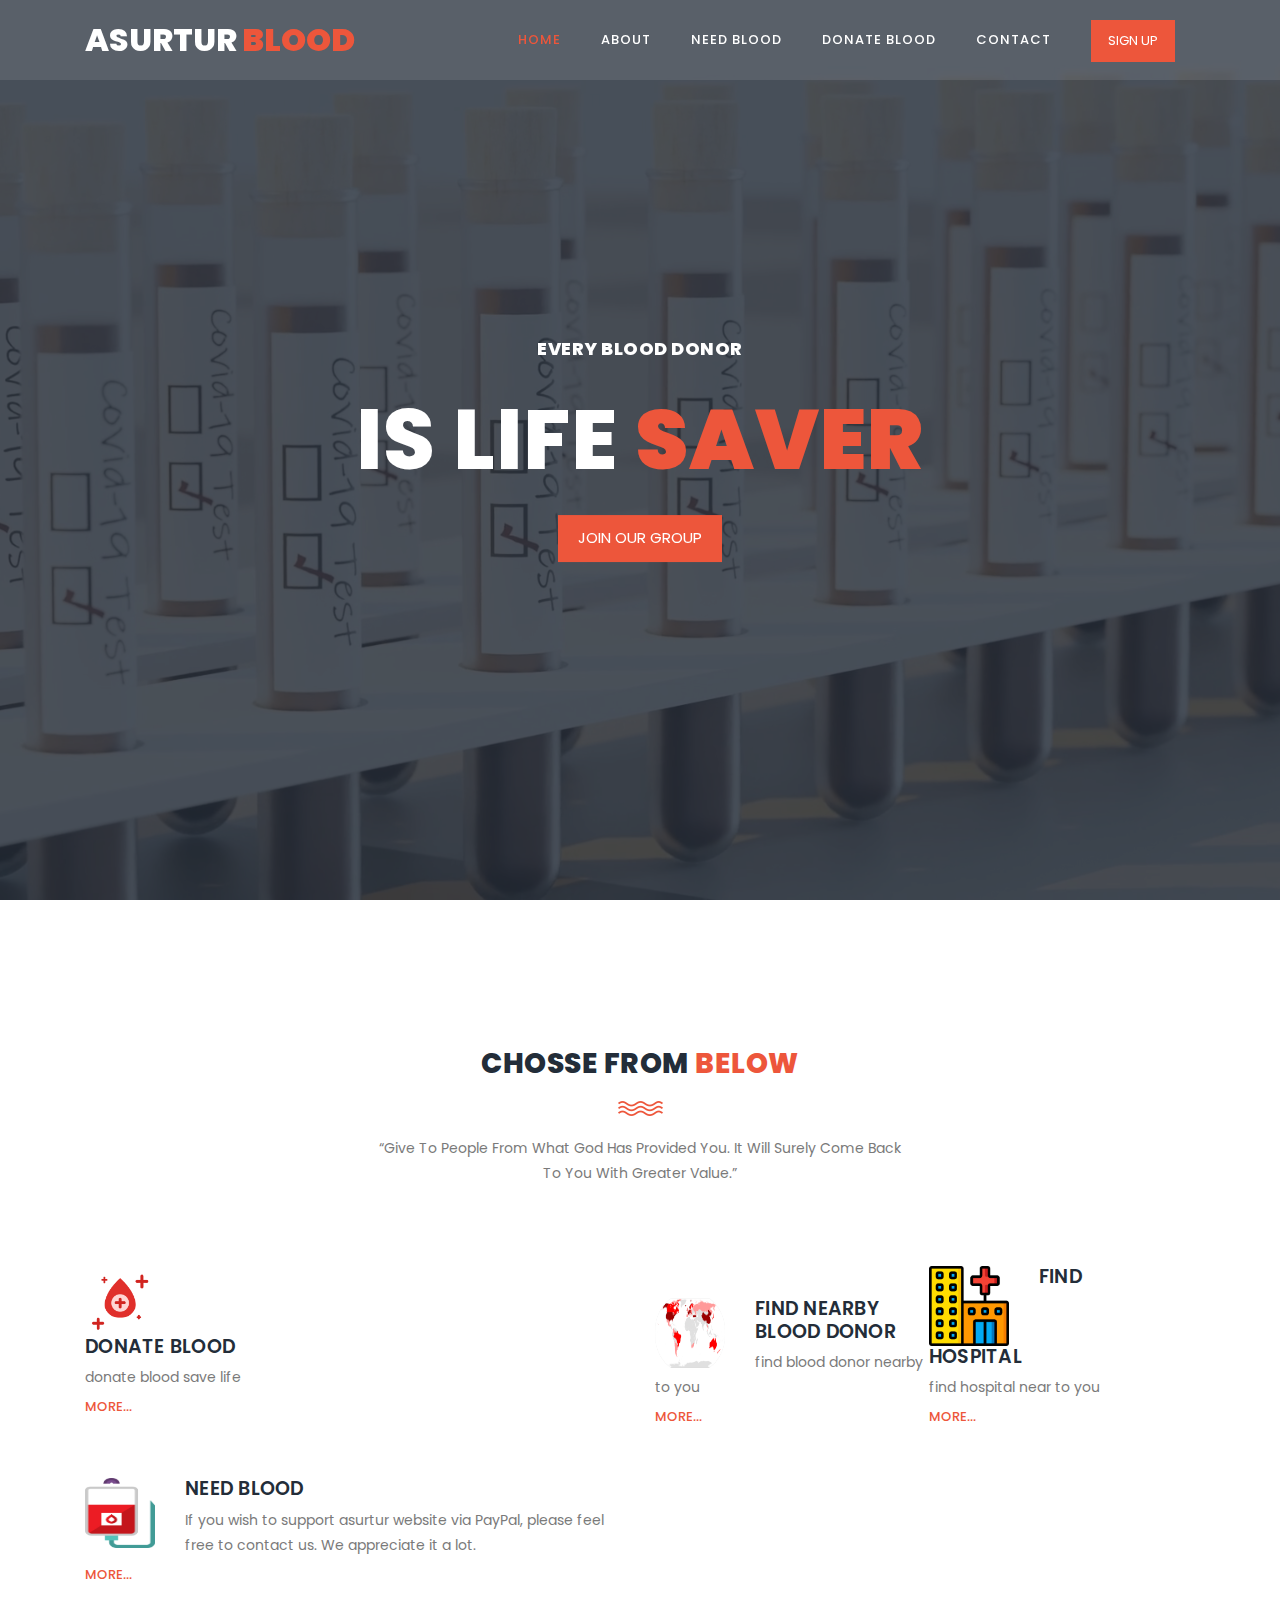
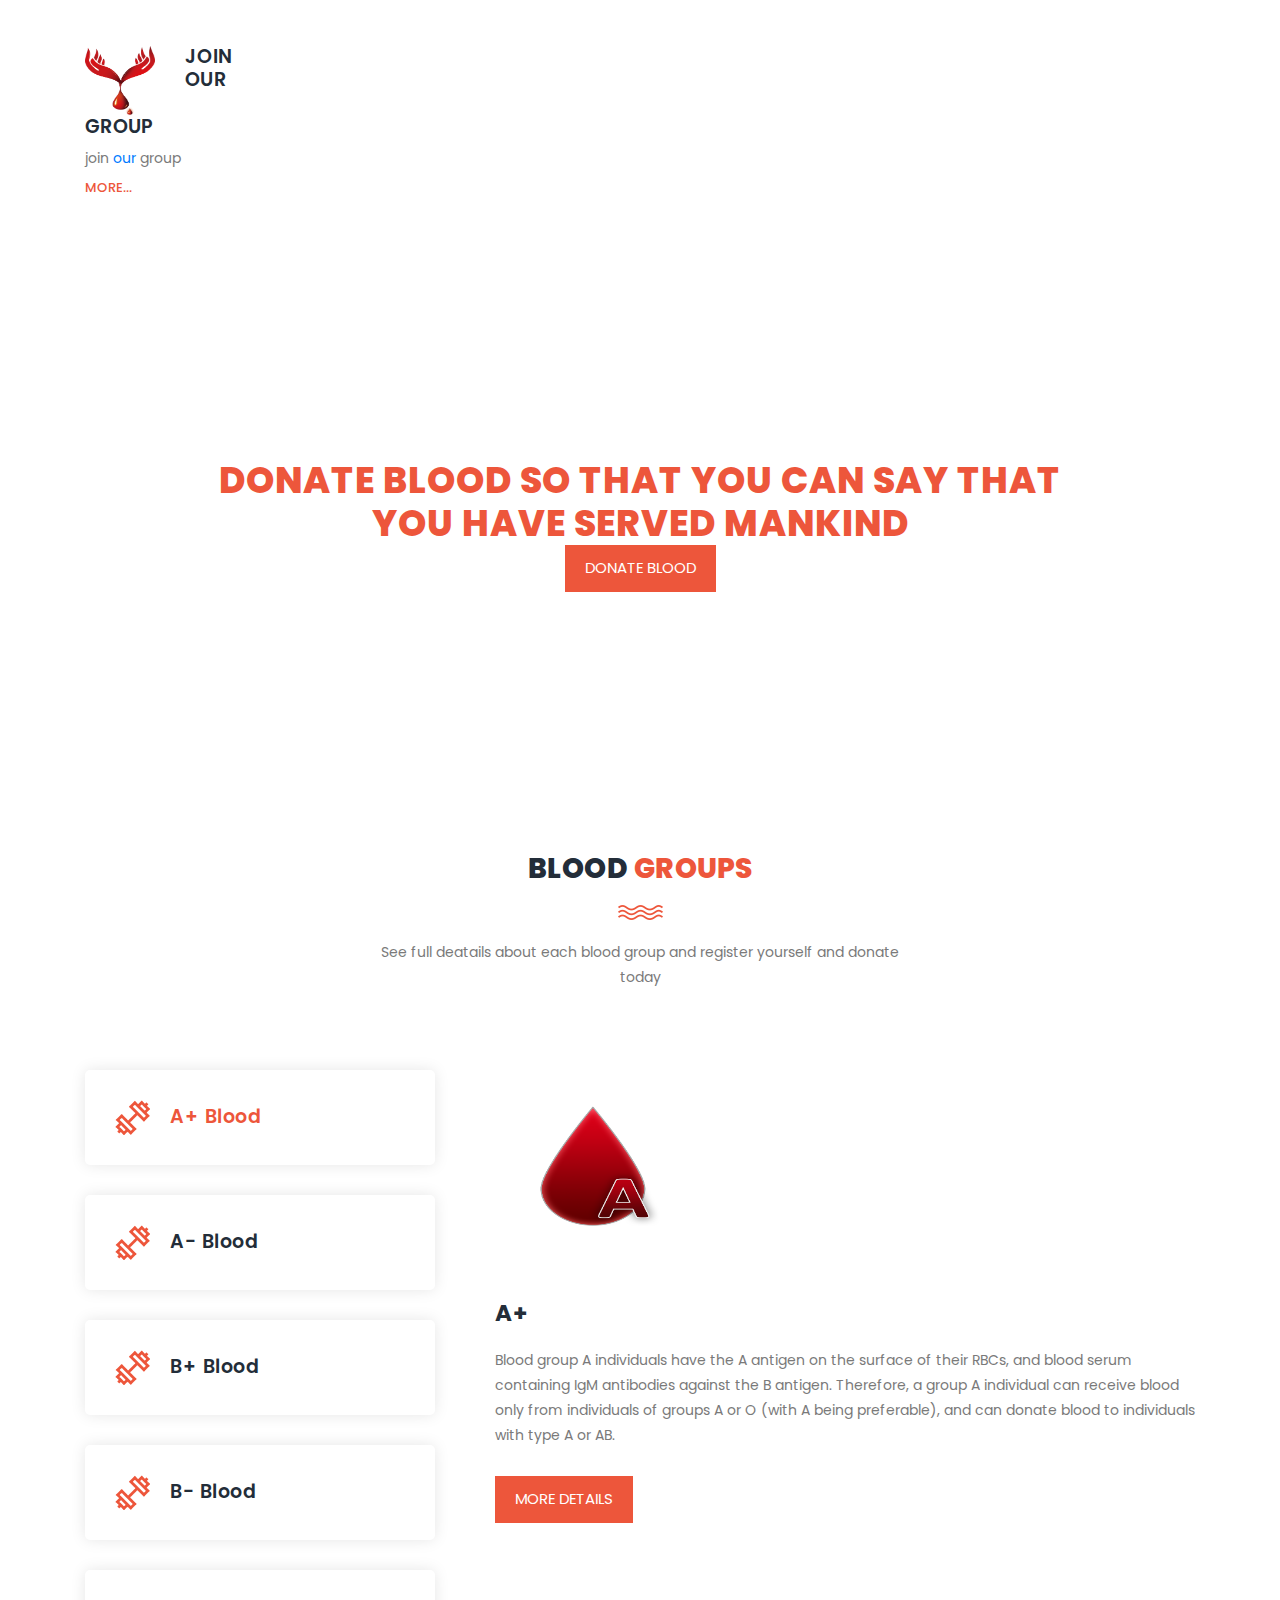
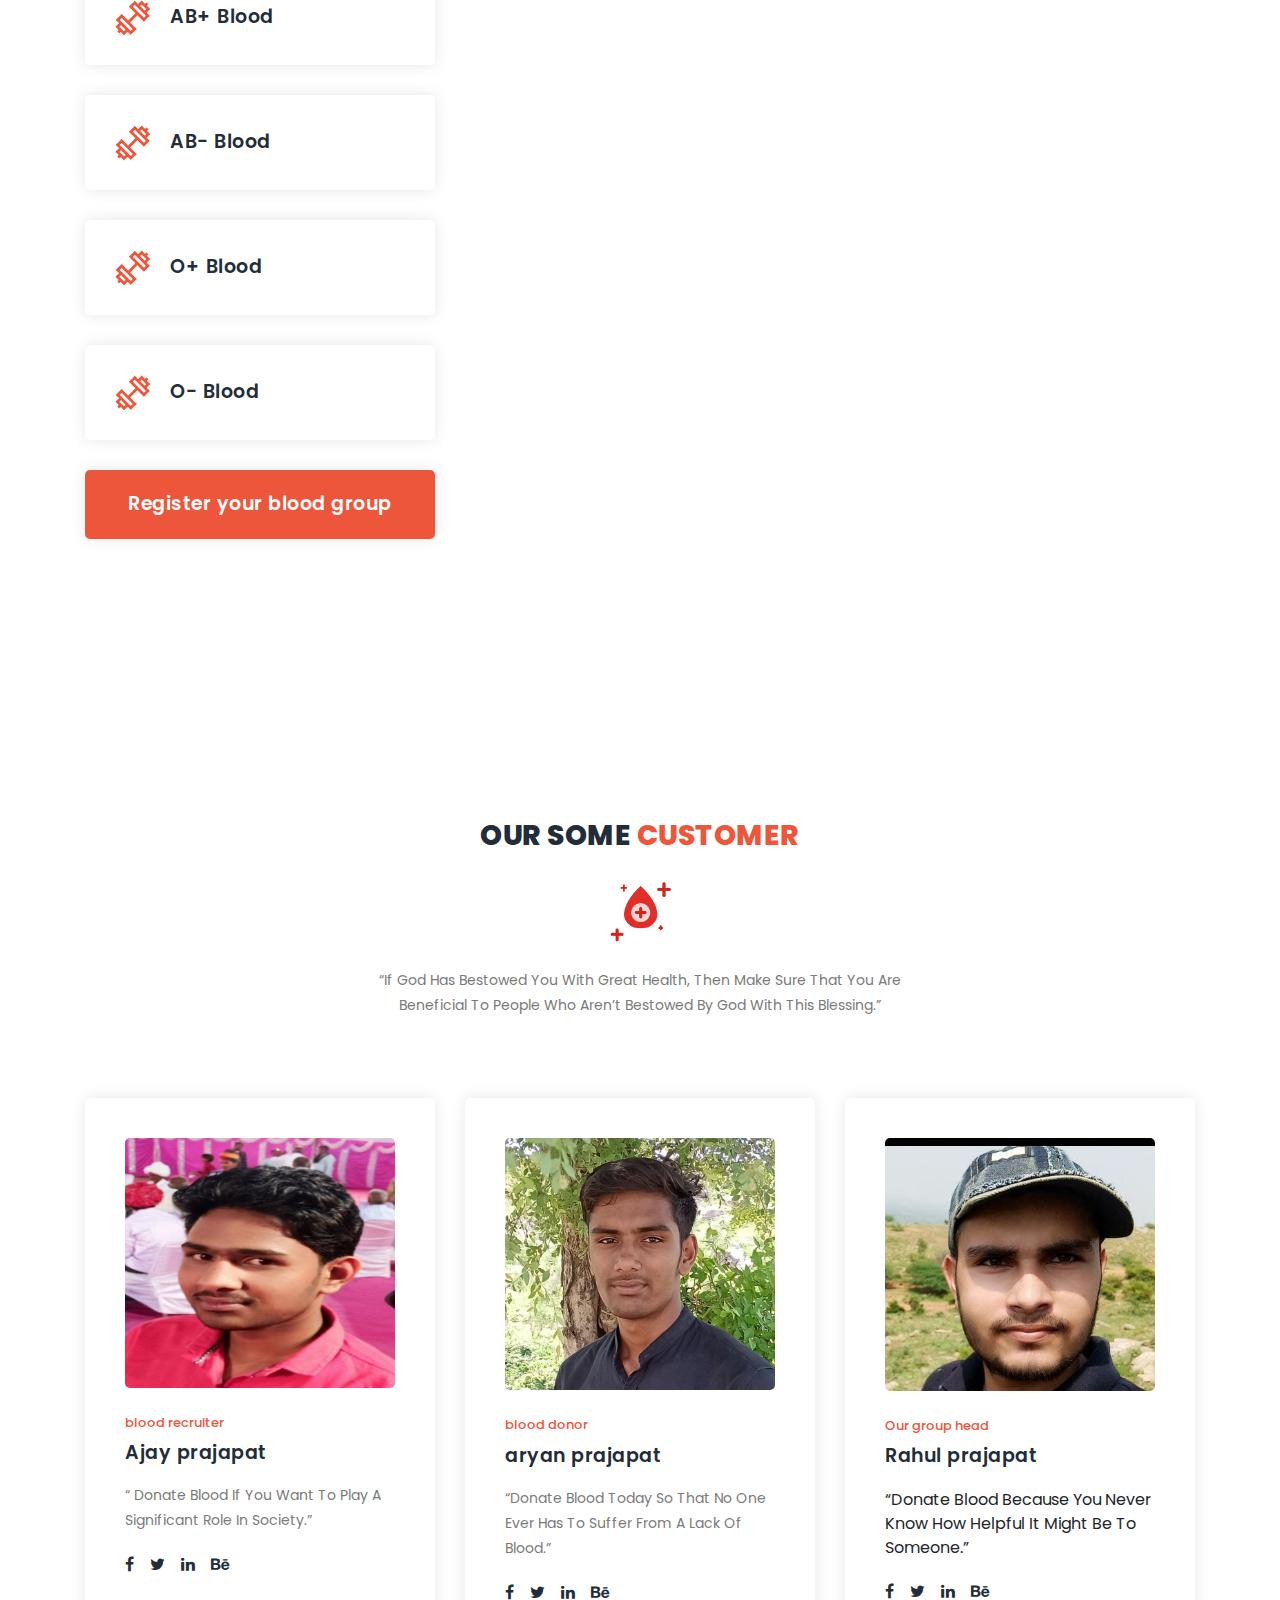
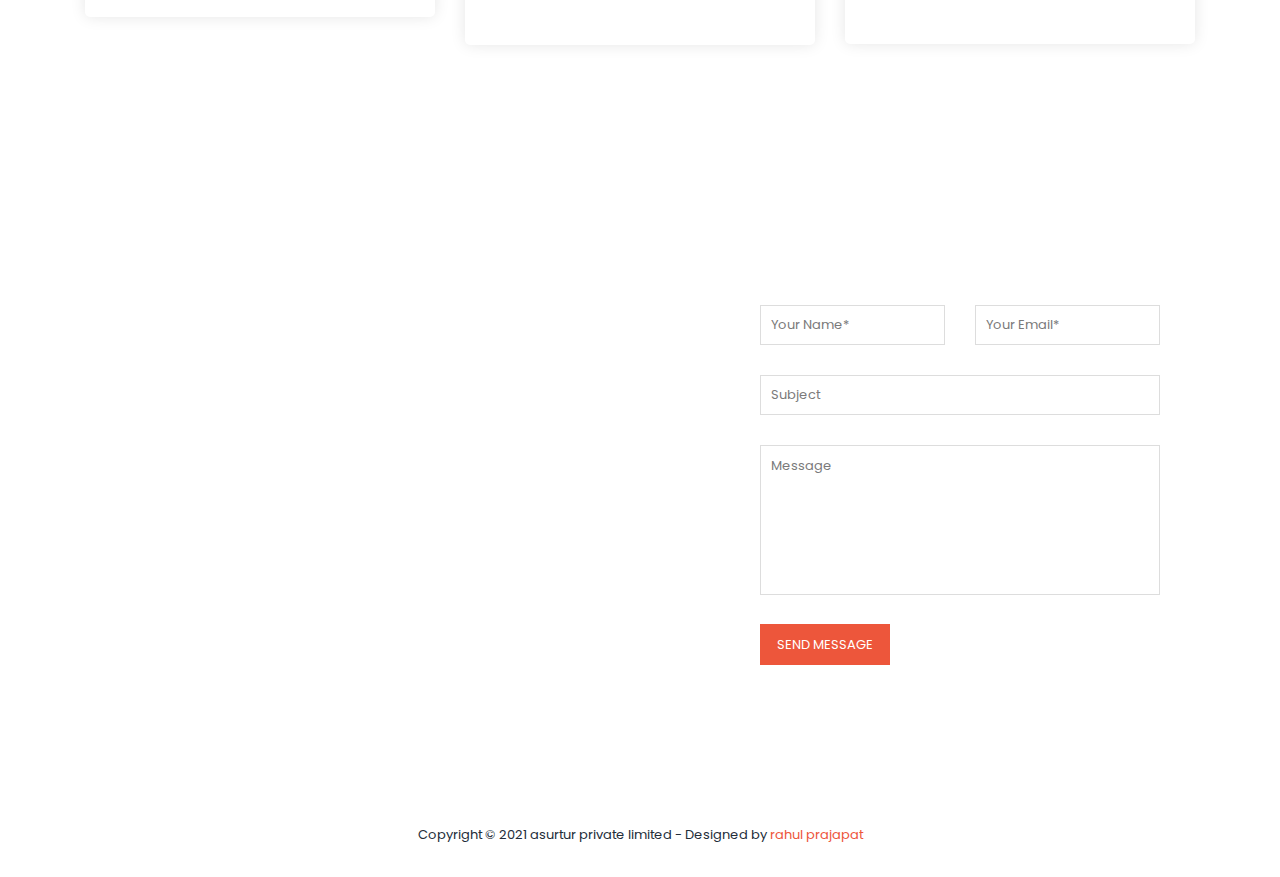
==== index.html @ 4dea4048 "first commit" ====
<!DOCTYPE html>
<html lang="en">

  <head>

    <meta charset="utf-8">
    <meta name="viewport" content="width=device-width, initial-scale=1, shrink-to-fit=no">
    <meta name="description" content="">
    <meta name="author" content="">
    <link href="https://fonts.googleapis.com/css?family=Poppins:100,100i,200,200i,300,300i,400,400i,500,500i,600,600i,700,700i,800,800i,900,900i&display=swap" rel="stylesheet">

    <title>asutur blood - Free CSS Template</title>
<!--

asurtur blood donation


-->
    <!-- Additional CSS Files -->
    <link rel="stylesheet" type="text/css" href="assets/css/bootstrap.min.css">

    <link rel="stylesheet" type="text/css" href="assets/css/font-awesome.css">

    <link rel="stylesheet" href="assets/css/asurtur-training-studio.css">

    </head>
    
    <body>
    
    <!-- ***** Preloader Start ***** -->
    <div id="js-preloader" class="js-preloader">
      <div class="preloader-inner">
        <span class="dot"></span>
        <div class="dots">
          <span></span>
          <span></span>
          <span></span>
        </div>
      </div>
    </div>
    <!-- ***** Preloader End ***** -->
    
    
    <!-- ***** Header Area Start ***** -->
    <header class="header-area header-sticky">
        <div class="container">
            <div class="row">
                <div class="col-12">
                    <nav class="main-nav">
                        <!-- ***** Logo Start ***** -->
                        <a href="index.html" class="logo">asurtur<em> blood</em></a>
                        <!-- ***** Logo End ***** -->
                        <!-- ***** Menu Start ***** -->
                        <ul class="nav">
                            <li class="scroll-to-section"><a href="#top" class="active">Home</a></li>
                            <li class="scroll-to-section"><a href="about.html">About</a></li>
                            <li class="scroll-to-section"><a href="needblood.html">need blood</a></li>
                            <li class="scroll-to-section"><a href="donordetails.html">donate blood</a></li>
                            <li class="scroll-to-section"><a href="contact.html">Contact</a></li> 
                            <li class="main-button"><a href="signup.html">Sign Up</a></li>
                            
                        </ul>        
                        <a class='menu-trigger'>
                            <span>Menu</span>
                        </a>
                        <!-- ***** Menu End ***** -->
                    </nav>
                </div>
            </div>
        </div>
    </header>
    <!-- ***** Header Area End ***** -->

    <!-- ***** Main Banner Area Start ***** -->
    <div class="main-banner" id="top">
        <video autoplay muted loop id="bg-video">
            <source src="assets/images/bloodtesttubes.mp4" type="video/mp4" />
        </video>

        <div class="video-overlay header-text">
            <div class="caption">
                <h6>EVERY BLOOD DONOR</h6>
                <h2>IS LIFE <em>SAVER</em></h2>
                <div class="main-button scroll-to-section">
                    <a href="signup.html">JOIN OUR GROUP</a>
                </div>
            </div>
        </div>
    </div>
    <!-- ***** Main Banner Area End ***** -->

    <!-- ***** Features Item Start ***** -->
    <section class="section" id="features">
        <div class="container">
            <div class="row">
                <div class="col-lg-6 offset-lg-3">
                    <div class="section-heading">
                        <h2>Chosse from <em>Below</em></h2>
                        <img src="assets/images/line-dec.png" alt="waves">
                        <p>“Give To People From What God Has Provided You. It Will Surely Come Back To You With Greater Value.”</p>
                    </div>
                </div>
                <div class="col-lg-6">
                    <ul class="features-items">
                        <li class="feature-item">
                            <div class="left-icon">
                                <img src="assets/images/donateblood.png" alt="donate blood" width="70" height="70">
                            </div>
                            <div class="right-content">
                                <h4>DONATE BLOOD</h4>
                                <p>donate blood save life</p>
                                <a href="#" class="text-button">More...</a>
                            </div>
                        </li>
                        <li class="feature-item">
                            <div class="left-icon">
                                <img src="assets/images/needblood.png" alt="do you need blood" width="70" height="70">
                            </div>
                            <div class="right-content">
                                <h4>NEED BLOOD</h4>
                                <p>If you wish to support asurtur website via PayPal, please feel free to contact us. We appreciate it a lot.</p>
                                <a href="#" class="text-button">More...</a>
                            </div>
                        </li>
                        <li class="feature-item">
                            <div class="left-icon">
                                <img src="assets/images/joingroup.png" alt="join our group" width="70" height="70">
                            </div>
                            <div class="right-content">
                                <h4>JOIN OUR GROUP</h4>
                                <p>join <a rel="nofollow" href="signup.html" target="_blank">our</a> group</p>
                                <a href="#" class="text-button">More...</a>
                            </div>
                        </li>
                    </ul>
                </div>
                <div class="col-lg-6">
                    <ul class="features-items">
                        <li class="feature-item">
                            <div class="left-icon">
                                <img src="assets/images/finddonor.png" alt="find blood donor" width="70" height="70">
                            </div>
                            <div class="right-content">
                                <h4>FIND NEARBY BLOOD DONOR</h4>
                                <p>find blood donor nearby to you </p>
                                <a href="needblood.html" class="text-button">More...</a>
                            </div>
                        </li>
                        <li class="feature-item">
                            <div class="left-icon">
                                <img src="assets/images/hospital.png" alt="training fifth" width="80" height="80">
                            </div>
                            <div class="right-content">
                                <h4>FIND HOSPITAL</h4>
                                <p>find hospital near to you</p>
                                <a href="#" class="text-button">More...</a>
                            </div>
                        </li>
                    </ul>
                </div>
            </div>
        </div>
    </section>
    <!-- ***** Features Item End ***** -->

    <!-- ***** Call to Action Start ***** -->
    <section class="section" id="call-to-action">
        <div class="container">
            <div class="row">
                <div class="col-lg-10 offset-lg-1">
                    <div class="cta-content">
                        <h2><em>DONATE BLOOD </em><em>SO THAT YOU </em><em>CAN SAY THAT </em><em>YOU HAVE SERVED MANKIND</em></h2>                        
                        <div class="main-button scroll-to-section">
                            <a href="donordetails.html">DONATE BLOOD</a>
                        </div>
                    </div>
                </div>
            </div>
        </div>
    </section>
    
    <!-- ***** Call to Action End ***** -->

    <!-- ***** Our Classes Start ***** -->
    <section class="section" id="our-classes">
        <div class="container">
            <div class="row">
                <div class="col-lg-6 offset-lg-3">
                    <div class="section-heading">
                        <h2>BLOOD <em>GROUPS</em></h2>
                        <img src="assets/images/line-dec.png" alt="">
                        <p>See full deatails about each blood group and register yourself and donate today</p>
                    </div>
                </div>
            </div>
            <div class="row" id="tabs">
              <div class="col-lg-4">
                <ul>
                  <li><a href='#tabs-1'><img src="assets/images/tabs-first-icon.png" alt="">A+ blood</a></li>
                  <li><a href='#tabs-2'><img src="assets/images/tabs-first-icon.png" alt="">A- blood</a></a></li>
                  <li><a href='#tabs-3'><img src="assets/images/tabs-first-icon.png" alt="">B+ blood</a></a></li>
                  <li><a href='#tabs-4'><img src="assets/images/tabs-first-icon.png" alt="">B- blood</a></a></li>
                  <li><a href='#tabs-5'><img src="assets/images/tabs-first-icon.png" alt="">AB+ blood</a></a></li>
                  <li><a href='#tabs-6'><img src="assets/images/tabs-first-icon.png" alt="">AB- blood</a></a></li>
                  <li><a href='#tabs-7'><img src="assets/images/tabs-first-icon.png" alt="">O+ blood</a></a></li>
                  <li><a href='#tabs-8'><img src="assets/images/tabs-first-icon.png" alt="">O- blood</a></a></li>
                  <div class="main-rounded-button"><a href="#">Register your blood group</a></div>
                </ul>
              </div>
              <div class="col-lg-8">
                <section class='tabs-content'>
                  <article id='tabs-1'>
                    <img src="assets/images/a+.png" alt="First Class" height="200" width="200">
                    <h4>A+</h4>
                    <p>Blood group A individuals have the A antigen on the surface of their RBCs, and blood serum containing IgM antibodies against the B antigen. Therefore, a group A individual can receive blood only from individuals of groups A or O (with A being preferable), and can donate blood to individuals with type A or AB.</p>
                    <div class="main-button">
                        <a href="#">more details</a>
                    </div>
                  </article>
                  <article id='tabs-2'>
                    <img src="assets/images/a-.png" alt="Second Training" height="200" width="200">
                    <h4>A-</h4>
                    <p>Blood group A individuals have the A antigen on the surface of their RBCs, and blood serum containing IgM antibodies against the B antigen. Therefore, a group A individual can receive blood only from individuals of groups A or O (with A being preferable), and can donate blood to individuals with type A or AB.</p>
                    <div class="main-button">
                        <a href="#">more details</a>
                    </div>
                  </article>
                  <article id='tabs-3'>
                    <img src="assets/images/b+.png" alt="Third Class" height="200" width="200">
                    <h4>B+</h4>
                    <p>Blood group B individuals have the B antigen on the surface of their RBCs, and blood serum containing IgM antibodies against the A antigen. Therefore, a group B individual can receive blood only from individuals of groups B or O (with B being preferable), and can donate blood to individuals with type B or AB.</p>
                    <div class="main-button">
                        <a href="#">more details</a>
                    </div>
                  </article>
                  <article id='tabs-4'>
                    <img src="assets/images/b-.png" alt="Fourth Training" height="200" width="200">
                    <h4>B-</h4>
                    <p>Blood group B individuals have the B antigen on the surface of their RBCs, and blood serum containing IgM antibodies against the A antigen. Therefore, a group B individual can receive blood only from individuals of groups B or O (with B being preferable), and can donate blood to individuals with type B or AB.</p>
                    <div class="main-button">
                        <a href="#">more details</a>
                    </div>
                  </article>
                  <article id='tabs-5'>
                    <img src="assets/images/ab+.png" alt="fifth Training" height="200" width="200">
                    <h4>AB+</h4>
                    <p>Blood group AB individuals have both A and B antigens on the surface of their RBCs, and their blood plasma does not contain any antibodies against either A or B antigen. Therefore, an individual with type AB blood can receive blood from any group (with AB being preferable), but cannot donate blood to any group other than AB. They are known as universal recipients.</p>
                    <div class="main-button">
                        <a href="#">more details</a>
                    </div>
                  </article>
                  <article id='tabs-6'>
                    <img src="assets/images/ab-.png" alt="Sixth Training" height="200" width="200">
                    <h4>AB-</h4>
                    <p>Blood group AB individuals have both A and B antigens on the surface of their RBCs, and their blood plasma does not contain any antibodies against either A or B antigen. Therefore, an individual with type AB blood can receive blood from any group (with AB being preferable), but cannot donate blood to any group other than AB. They are known as universal recipients.</p>
                    <div class="main-button">
                        <a href="#">more details</a>
                    </div>
                  </article>
                  <article id='tabs-7'>
                    <img src="assets/images/o+.png" alt="Senventh Training" height="200" width="200">
                    <h4>O+</h4>
                    <p>Blood group O (or blood group zero in some countries) individuals do not have either A or B antigens on the surface of their RBCs, and their blood serum contains IgM anti-A and anti-B antibodies. Therefore, a group O individual can receive blood only from a group O individual, but can donate blood to individuals of any ABO blood group (i.e., A, B, O or AB).</p>
                    <div class="main-button">
                        <a href="#">more details</a>
                    </div>
                  </article>
                  <article id='tabs-8'>
                    <img src="assets/images/o-.png" alt="Eight Training" height="200" width="200">
                    <h4>O-</h4>
                    <p>Blood group O (or blood group zero in some countries) individuals do not have either A or B antigens on the surface of their RBCs, and their blood serum contains IgM anti-A and anti-B antibodies. Therefore, a group O individual can receive blood only from a group O individual, but can donate blood to individuals of any ABO blood group (i.e., A, B, O or AB).</p>
                    <div class="main-button">
                        <a href="#">more details</a>
                    </div>
                  </article>
                </section>
              </div>
            </div>
        </div>
    </section>
    <!-- ***** Our Classes End ***** -->
    

    <!-- ***** Testimonials Starts ***** -->
    <section class="section" id="trainers">
        <div class="container">
            <div class="row">
                <div class="col-lg-6 offset-lg-3">
                    <div class="section-heading">
                        <h2>Our Some <em>Customer</em></h2>
                        <img src="assets/images/donateblood.png" alt="" height="75" width="75">
                        <p>“If God Has Bestowed You With Great Health, Then Make Sure That You Are Beneficial To People Who Aren’t Bestowed By God With This Blessing.”</p>
                    </div>
                </div>
            </div>
            <div class="row">
                <div class="col-lg-4">
                    <div class="trainer-item">
                        <div class="image-thumb">
                            <img src="assets/images/ajay.jpg" alt="" height="250" width="250">
                        </div>
                        <div class="down-content">
                            <span>blood recruiter</span>
                            <h4>Ajay prajapat</h4>
                            <p>“ Donate Blood If You Want To Play A Significant Role In Society.”</p>
                            <ul class="social-icons">
                                <li><a href="#"><i class="fa fa-facebook"></i></a></li>
                                <li><a href="#"><i class="fa fa-twitter"></i></a></li>
                                <li><a href="#"><i class="fa fa-linkedin"></i></a></li>
                                <li><a href="#"><i class="fa fa-behance"></i></a></li>
                            </ul>
                        </div>
                    </div>
                </div>
                <div class="col-lg-4">
                    <div class="trainer-item">
                        <div class="image-thumb">
                            <img src="assets/images/aryan.jpg" alt="">
                        </div>
                        <div class="down-content">
                            <span>blood donor</span>
                            <h4>aryan prajapat</h4>
                            <p>“Donate Blood Today So That No One Ever Has To Suffer From A Lack Of Blood.”</p>
                            <ul class="social-icons">
                                <li><a href="#"><i class="fa fa-facebook"></i></a></li>
                                <li><a href="#"><i class="fa fa-twitter"></i></a></li>
                                <li><a href="#"><i class="fa fa-linkedin"></i></a></li>
                                <li><a href="#"><i class="fa fa-behance"></i></a></li>
                            </ul>
                        </div>
                    </div>
                </div>
                <div class="col-lg-4">
                    <div class="trainer-item">
                        <div class="image-thumb">
                            <img src="assets/images/rahul.jpg" alt="">
                        </div>
                        <div class="down-content">
                            <span>Our group head</span>
                            <h4>Rahul prajapat</h4>
                            <p></p>“Donate Blood Because You Never Know How Helpful It Might Be To Someone.”</p>
                            <ul class="social-icons">
                                <li><a href="#"><i class="fa fa-facebook"></i></a></li>
                                <li><a href="#"><i class="fa fa-twitter"></i></a></li>
                                <li><a href="#"><i class="fa fa-linkedin"></i></a></li>
                                <li><a href="#"><i class="fa fa-behance"></i></a></li>
                            </ul>
                        </div>
                    </div>
                </div>
            </div>
        </div>
    </section>
    <!-- ***** Testimonials Ends ***** -->
    
    <!-- ***** Contact Us Area Starts ***** -->
    <section class="section" id="contact-us">
        <div class="container-fluid">
            <div class="row">
                <div class="col-lg-6 col-md-6 col-xs-12">
                    <div id="map">
                      <iframe src="https://www.google.com/maps/embed?pb=!1m18!1m12!1m3!1d19460.22703920304!2d75.37106369219602!3d27.065518675125308!2m3!1f0!2f0!3f0!3m2!1i1024!2i768!4f13.1!3m3!1m2!1s0x396c5e7a65c461a7%3A0xdb8cb5aedd36f04b!2zMjfCsDA0JzAzLjIiTiA3NcKwMjInMzguMCJF!5e0!3m2!1shi!2sin!4v1640351192838!5m2!1shi!2sin" width="100%" height="600px" frameborder="0" style="border:0" allowfullscreen></iframe>
                    </div>
                </div>
                <div class="col-lg-6 col-md-6 col-xs-12">
                    <div class="contact-form">
                        <form id="contact" action="" method="post">
                          <div class="row">
                            <div class="col-md-6 col-sm-12">
                              <fieldset>
                                <input name="name" type="text" id="name" placeholder="Your Name*" required="">
                              </fieldset>
                            </div>
                            <div class="col-md-6 col-sm-12">
                              <fieldset>
                                <input name="email" type="text" id="email" pattern="[^ @]*@[^ @]*" placeholder="Your Email*" required="">
                              </fieldset>
                            </div>
                            <div class="col-md-12 col-sm-12">
                              <fieldset>
                                <input name="subject" type="text" id="subject" placeholder="Subject">
                              </fieldset>
                            </div>
                            <div class="col-lg-12">
                              <fieldset>
                                <textarea name="message" rows="6" id="message" placeholder="Message" required=""></textarea>
                              </fieldset>
                            </div>
                            <div class="col-lg-12">
                              <fieldset>
                                <button type="submit" id="form-submit" class="main-button">Send Message</button>
                              </fieldset>
                            </div>
                          </div>
                        </form>
                    </div>
                </div>
            </div>
        </div>
    </section>
    <!-- ***** Contact Us Area Ends ***** -->
    
    <!-- ***** Footer Start ***** -->
    <footer>
        <div class="container">
            <div class="row">
                <div class="col-lg-12">
                    <p>Copyright &copy; 2021 asurtur private limited
                    
                    - Designed by <a rel="nofollow" href="https://www.instagram.com/rahul.prajapat9" class="tm-text-link" target="_parent">rahul prajapat</a></p>
                    
                    
                </div>
            </div>
        </div>
    </footer>

    <!-- jQuery -->
    <script src="assets/js/jquery-2.1.0.min.js"></script>

    <!-- Bootstrap -->
    <script src="assets/js/popper.js"></script>
    <script src="assets/js/bootstrap.min.js"></script>

    <!-- Plugins -->
    <script src="assets/js/scrollreveal.min.js"></script>
    <script src="assets/js/waypoints.min.js"></script>
    <script src="assets/js/jquery.counterup.min.js"></script>
    <script src="assets/js/imgfix.min.js"></script> 
    <script src="assets/js/mixitup.js"></script> 
    <script src="assets/js/accordions.js"></script>
    
    <!-- Global Init -->
    <script src="assets/js/custom.js"></script>

  </body>
</html>
---- assets/css/asurtur-training-studio.css ----
/*

asurtur 548 Training Studio

https://asurtur.com/tm-548-training-studio

*/

/* ---------------------------------------------
Table of contents
------------------------------------------------
01. font & reset css
02. reset
03. global styles
04. header
05. banner
06. features
07. testimonials
08. contact
09. footer
10. preloader
11. search
12. portfolio

--------------------------------------------- */
/* 
---------------------------------------------
font & reset css
--------------------------------------------- 
*/
@import url("https://fonts.googleapis.com/css?family=Poppins:100,100i,200,200i,300,300i,400,400i,500,500i,600,600i,700,700i,800,800i,900,900i");
/* 
---------------------------------------------
reset
--------------------------------------------- 
*/
html, body, div, span, applet, object, iframe, h1, h2, h3, h4, h5, h6, p, blockquote, div
pre, a, abbr, acronym, address, big, cite, code, del, dfn, em, font, img, ins, kbd, q,
s, samp, small, strike, strong, sub, sup, tt, var, b, u, i, center, dl, dt, dd, ol, ul, li,
figure, header, nav, section, article, aside, footer, figcaption {
  margin: 0;
  padding: 0;
  border: 0;
  outline: 0;
}

.clearfix:after {
  content: ".";
  display: block;
  clear: both;
  visibility: hidden;
  line-height: 0;
  height: 0;
}

.clearfix {
  display: inline-block;
}

html[xmlns] .clearfix {
  display: block;
}

* html .clearfix {
  height: 1%;
}

ul, li {
  padding: 0;
  margin: 0;
  list-style: none;
}

header, nav, section, article, aside, footer, hgroup {
  display: block;
}

* {
  box-sizing: border-box;
}

html, body {
  font-family: 'Poppins', sans-serif;
  font-weight: 400;
  background-color: #fff;
  font-size: 16px;
  -ms-text-size-adjust: 100%;
  -webkit-font-smoothing: antialiased;
  -moz-osx-font-smoothing: grayscale;
}

a {
  text-decoration: none !important;
}

h1, h2, h3, h4, h5, h6 {
  margin-top: 0px;
  margin-bottom: 0px;
}

ul {
  margin-bottom: 0px;
}

p {
  font-size: 14px;
  line-height: 25px;
  color: #7a7a7a;
}

/* 
---------------------------------------------
global styles
--------------------------------------------- 
*/
html,
body {
  background: #fff;
  font-family: 'Poppins', sans-serif;
}

::selection {
  background: #ed563b;
  color: #fff;
}

::-moz-selection {
  background: #ed563b;
  color: #fff;
}

@media (max-width: 991px) {
  html, body {
    overflow-x: hidden;
  }
  .mobile-top-fix {
    margin-top: 30px;
    margin-bottom: 0px;
  }
  .mobile-bottom-fix {
    margin-bottom: 30px;
  }
  .mobile-bottom-fix-big {
    margin-bottom: 60px;
  }
}

.section-heading {
  text-align: center;
  margin-top: 140px;
  margin-bottom: 80px;
}

.section-heading h2 {
  font-size: 28px;
  font-weight: 800;
  color: #232d39;
  text-transform: uppercase;
  letter-spacing: 0.5px;
  margin-top: 0px;
  margin-bottom: 0px;
}

.section-heading h2 em {
  font-style: normal;
  color: #ed563b;
}

.section-heading img {
  margin: 20px auto;
}

.dark-bg h2 {
  color: #fff;
}

.dark-bg p {
  color: #fff;
}

.main-button a {
  display: inline-block;
  font-size: 15px;
  padding: 12px 20px;
  background-color: #ed563b;
  color: #fff;
  text-align: center;
  font-weight: 400;
  text-transform: uppercase;
  transition: all .3s;
}

.main-button a:hover {
  background-color: #f9735b;
}


/* 
---------------------------------------------
header
--------------------------------------------- 
*/

.background-header {
  background: rgba(250,250,250,0.99) !important;
  height: 80px!important;
  position: fixed!important;
  top: 0px;
  left: 0px;
  right: 0px;
  box-shadow: 0px 0px 10px rgba(0,0,0,0.15)!important;
}

.background-header .logo,
.background-header .main-nav .nav li a {
  color: #232d39!important;
}

.background-header .main-nav .nav li:last-child a {
  color: #fff !important;
}

.background-header .main-nav .nav li:last-child a:hover {
  color: #fff!important;
}

.background-header .main-nav .nav li:hover a {
  color: #ed563b!important;
}

.background-header .nav li a.active {
  color: #ed563b!important;
}

.header-area {
  position: absolute;
  top: 0px;
  left: 0px;
  right: 0px;
  z-index: 100;
  height: 80px;
  background: rgba(250,250,250,0.1);
  -webkit-transition: all .5s ease 0s;
  -moz-transition: all .5s ease 0s;
  -o-transition: all .5s ease 0s;
  transition: all .5s ease 0s;
}

.header-area .main-nav {
  min-height: 80px;
  background: transparent;
}

.header-area .main-nav .logo {
  line-height: 80px;
  color: #fff;
  font-size: 32px;
  font-weight: 800;
  text-transform: uppercase;
  float: left;
  -webkit-transition: all 0.3s ease 0s;
  -moz-transition: all 0.3s ease 0s;
  -o-transition: all 0.3s ease 0s;
  transition: all 0.3s ease 0s;
}

.header-area .main-nav .logo em {
  font-style: normal;
  color: #ed563b;
  font-weight: 900;
}

.header-area .main-nav .nav {
  float: right;
  margin-top: 27px;
  margin-right: 0px;
  background-color: transparent;
  -webkit-transition: all 0.3s ease 0s;
  -moz-transition: all 0.3s ease 0s;
  -o-transition: all 0.3s ease 0s;
  transition: all 0.3s ease 0s;
  position: relative;
  z-index: 999;
}

.header-area .main-nav .nav li {
  padding-left: 20px;
  padding-right: 20px;
}

.header-area .main-nav .nav li a {
  display: block;
  font-weight: 500;
  font-size: 13px;
  color: #7a7a7a;
  text-transform: uppercase;
  -webkit-transition: all 0.3s ease 0s;
  -moz-transition: all 0.3s ease 0s;
  -o-transition: all 0.3s ease 0s;
  transition: all 0.3s ease 0s;
  height: 40px;
  line-height: 40px;
  border: transparent;
  letter-spacing: 1px;
}

.header-area .main-nav .nav li a {
  color: #fff;
}

.header-area .main-nav .nav li:last-child a {
  display: inline-block;
  font-size: 13px;
  padding: 11px 17px;
  background-color: #ed563b;
  color: #fff;
  text-align: center;
  font-weight: 400;
  letter-spacing: 0px;
  text-transform: uppercase;
  transition: all .3s;
  height: auto;
  line-height: 20px;
}

.header-area .main-nav .nav li:last-child a:hover {
  background-color: #f9735b;
  opacity: 1;
}

.header-area .main-nav .nav li:hover a,
.header-area .main-nav .nav li a.active {
  color: #ed563b!important;
  opacity: 1;
}

.background-header .main-nav .nav li:hover a,
.background-header .main-nav .nav li a.active {
  color: #ed563b!important;
  opacity: 1;
}

.header-area .main-nav .menu-trigger {
  cursor: pointer;
  display: block;
  position: absolute;
  top: 23px;
  width: 32px;
  height: 40px;
  text-indent: -9999em;
  z-index: 99;
  right: 40px;
  display: none;
}

.header-area .main-nav .menu-trigger span,
.header-area .main-nav .menu-trigger span:before,
.header-area .main-nav .menu-trigger span:after {
  -moz-transition: all 0.4s;
  -o-transition: all 0.4s;
  -webkit-transition: all 0.4s;
  transition: all 0.4s;
  background-color: #1e1e1e;
  display: block;
  position: absolute;
  width: 30px;
  height: 2px;
  left: 0;
}

.background-header .main-nav .menu-trigger span,
.background-header .main-nav .menu-trigger span:before,
.background-header .main-nav .menu-trigger span:after {
  background-color: #1e1e1e;
}

.header-area .main-nav .menu-trigger span:before,
.header-area .main-nav .menu-trigger span:after {
  -moz-transition: all 0.4s;
  -o-transition: all 0.4s;
  -webkit-transition: all 0.4s;
  transition: all 0.4s;
  background-color: #1e1e1e;
  display: block;
  position: absolute;
  width: 30px;
  height: 2px;
  left: 0;
  width: 75%;
}

.background-header .main-nav .menu-trigger span:before,
.background-header .main-nav .menu-trigger span:after {
  background-color: #1e1e1e;
}

.header-area .main-nav .menu-trigger span:before,
.header-area .main-nav .menu-trigger span:after {
  content: "";
}

.header-area .main-nav .menu-trigger span {
  top: 16px;
}

.header-area .main-nav .menu-trigger span:before {
  -moz-transform-origin: 33% 100%;
  -ms-transform-origin: 33% 100%;
  -webkit-transform-origin: 33% 100%;
  transform-origin: 33% 100%;
  top: -10px;
  z-index: 10;
}

.header-area .main-nav .menu-trigger span:after {
  -moz-transform-origin: 33% 0;
  -ms-transform-origin: 33% 0;
  -webkit-transform-origin: 33% 0;
  transform-origin: 33% 0;
  top: 10px;
}

.header-area .main-nav .menu-trigger.active span,
.header-area .main-nav .menu-trigger.active span:before,
.header-area .main-nav .menu-trigger.active span:after {
  background-color: transparent;
  width: 100%;
}

.header-area .main-nav .menu-trigger.active span:before {
  -moz-transform: translateY(6px) translateX(1px) rotate(45deg);
  -ms-transform: translateY(6px) translateX(1px) rotate(45deg);
  -webkit-transform: translateY(6px) translateX(1px) rotate(45deg);
  transform: translateY(6px) translateX(1px) rotate(45deg);
  background-color: #1e1e1e;
}

.background-header .main-nav .menu-trigger.active span:before {
  background-color: #1e1e1e;
}

.header-area .main-nav .menu-trigger.active span:after {
  -moz-transform: translateY(-6px) translateX(1px) rotate(-45deg);
  -ms-transform: translateY(-6px) translateX(1px) rotate(-45deg);
  -webkit-transform: translateY(-6px) translateX(1px) rotate(-45deg);
  transform: translateY(-6px) translateX(1px) rotate(-45deg);
  background-color: #1e1e1e;
}

.background-header .main-nav .menu-trigger.active span:after {
  background-color: #1e1e1e;
}

.header-area.header-sticky {
  min-height: 80px;
}

.header-area.header-sticky .nav {
  margin-top: 20px !important;
}

.header-area.header-sticky .nav li a.active {
  color: #ed563b;
}

@media (max-width: 1200px) {
  .header-area .main-nav .nav li {
    padding-left: 12px;
    padding-right: 12px;
  }
  .header-area .main-nav:before {
    display: none;
  }
}

@media (max-width: 767px) {
  .header-area .main-nav .logo {
    color: #1e1e1e;
  }
  .header-area.header-sticky .nav li a:hover,
  .header-area.header-sticky .nav li a.active {
    color: #ed563b!important;
    opacity: 1;
  }
  .header-area {
    background-color: #f7f7f7;
    padding: 0px 15px;
    height: 80px;
    box-shadow: none;
    text-align: center;
  }
  .header-area .container {
    padding: 0px;
  }
  .header-area .logo {
    margin-left: 30px;
  }
  .header-area .menu-trigger {
    display: block !important;
  }
  .header-area .main-nav {
    overflow: hidden;
  }
  .header-area .main-nav .nav {
    float: none;
    width: 100%;
    display: none;
    -webkit-transition: all 0s ease 0s;
    -moz-transition: all 0s ease 0s;
    -o-transition: all 0s ease 0s;
    transition: all 0s ease 0s;
    margin-left: 0px;
  }
  .header-area .main-nav .nav li:first-child {
    border-top: 1px solid #eee;
  }
  .header-area .main-nav .nav li:last-child {
    width: 100%;
    background-color: #ed563b;
    color: #fff;
  }
  .header-area .main-nav .nav li:last-child a {
    background-color: #ed563b!important;
  }
  .header-area .main-nav .nav li:last-child a:hover,
  .header-area .main-nav .nav li:last-child:hover a {
    background-color: #ed563b!important;
    color: #fff!important;
  }
  .header-area.header-sticky .nav {
    margin-top: 80px !important;
  }
  .header-area .main-nav .nav li {
    width: 100%;
    background: #fff;
    border-bottom: 1px solid #eee;
    padding-left: 0px !important;
    padding-right: 0px !important;
  }
  .header-area .main-nav .nav li a {
    height: 50px !important;
    line-height: 50px !important;
    padding: 0px !important;
    border: none !important;
    background: #f7f7f7 !important;
    color: #232d39 !important;
  }
  .header-area .main-nav .nav li:last-child a {
    color: #fff!important;
  }
  .header-area .main-nav .nav li a:hover {
    background: #eee !important;
    color: #ed563b!important;
  }
  .header-area .main-nav .nav li.submenu ul {
    position: relative;
    visibility: inherit;
    opacity: 1;
    z-index: 1;
    transform: translateY(0%);
    transition-delay: 0s, 0s, 0.3s;
    top: 0px;
    width: 100%;
    box-shadow: none;
    height: 0px;
  }
  .header-area .main-nav .nav li.submenu ul li a {
    font-size: 12px;
    font-weight: 400;
  }
  .header-area .main-nav .nav li.submenu ul li a:hover:before {
    width: 0px;
  }
  .header-area .main-nav .nav li.submenu ul.active {
    height: auto !important;
  }
  .header-area .main-nav .nav li.submenu:after {
    color: #3B566E;
    right: 25px;
    font-size: 14px;
    top: 15px;
  }
  .header-area .main-nav .nav li.submenu:hover ul, .header-area .main-nav .nav li.submenu:focus ul {
    height: 0px;
  }
}

@media (min-width: 767px) {
  .header-area .main-nav .nav {
    display: flex !important;
  }
}


/* 
---------------------------------------------
banner
--------------------------------------------- 
*/

.main-banner {
  position: relative;
}

#bg-video {
    min-width: 100%;
    min-height: 100vh;
    max-width: 100%;
    max-height: 100vh;
    object-fit: cover;
    z-index: -1;
}

#bg-video::-webkit-media-controls {
    display: none !important;
}

.video-overlay {
    position: absolute;
    background-color: rgba(35,45,57,0.8);
    top: 0;
    left: 0;
    bottom: 7px;
    width: 100%;
}

.main-banner .caption {
  text-align: center;
  position: absolute;
  width: 80%;
  left: 50%;
  top: 50%;
  transform: translate(-50%,-50%);
}

.main-banner .caption h6 {
  margin-top: 0px;
  font-size: 18px;
  text-transform: uppercase;
  font-weight: 800;
  color: #fff;
  letter-spacing: 0.5px;
}

.main-banner .caption h2 {
  margin-top: 30px;
  margin-bottom: 25px;
  font-size: 84px;
  text-transform: uppercase;
  font-weight: 800;
  color: #fff;
  letter-spacing: 1px;
}

.main-banner .caption h2 em {
  font-style: normal;
  color: #ed563b;
  font-weight: 900;
}


/*
---------------------------------------------
features
---------------------------------------------
*/

#features {
  margin-bottom: 80px;
}

.feature-item {
  display: inline-block;
  margin-bottom: 60px;
}

.feature-item .left-icon img {
  float: left;
  margin-right: 30px;
}

.feature-item .right-content {
  display: inline;
}

.feature-item .right-content h4 {
  margin-top: 0px;
  margin-bottom:  7px;
  letter-spacing: 0.25px;
  color: #232d39;
  font-size: 19px;
  font-weight: 600;
  text-transform: capitalize;
}

.feature-item .right-content a.text-button {
  margin-top: 7px;
  display: inline-block;
  font-size: 13px;
  text-transform: uppercase;
  color: #ed563b;
  font-weight: 500;
}

/*
---------------------------------------------
subscribe
---------------------------------------------
*/

#call-to-action {
  padding: 120px 0px;
  background-image: url(../images/cta-bg.jpg);
  background-position: center center;
  background-repeat: no-repeat;
  background-size: cover;
  text-align: center;
}

.cta-content h2 {
  font-size: 36px;
  text-transform: uppercase;
  font-weight: 800;
  color: #fff;
  letter-spacing: 1px;
}

.cta-content h2 em {
  font-style: normal;
  color: #ed563b;
}

.cta-content p {
  font-size: 16px;
  color: #fff;
  margin: 15px 0px 25px 0px;
}



/*
--------------------------------------------
Our Classes
--------------------------------------------
*/

#our-classes {
  margin-bottom: 140px;
}

#tabs ul {
  margin: 0;
  padding: 0;
}
#tabs ul li {
  margin-bottom: 30px;
  display: inline-block;
  width: 100%;
}
#tabs ul li:last-child {
  margin-bottom: 0px;
}
#tabs ul li a {
  text-transform: capitalize;
  width: 100%;
  padding: 30px 30px;
  display: inline-block;
  background-color: #fff;
  box-shadow: 0px 0px 15px rgba(0,0,0,0.1);
  border-radius: 5px;
  font-size: 19px;
  color: #232d39;
  letter-spacing: 0.5px;
  font-weight: 600;
  transition: all 0.3s;
}
#tabs .main-rounded-button a {
  text-align: center;
  padding: 20px 30px;
  width: 100%;
  border-radius: 5px;
  display: inline-block;
  box-shadow: 0px 0px 15px rgba(0,0,0,0.1);
  color: #fff;
  font-size: 19px;
  letter-spacing: 0.5px;
  font-weight: 600;
  background-color: #ed563b;
}
#tabs .main-rounded-button a:hover {
  background-color: #f9735b;
}
#tabs ul li a img {
  max-width: 100%;
  margin-right: 20px;
}
#tabs ul .ui-tabs-active span {
  background: #faf5b2;
  border: #faf5b2;
  line-height: 90px;
  border-bottom: none;
}
#tabs ul .ui-tabs-active a {
  color: #ed563b;
}
#tabs ul .ui-tabs-active span {
  color: #1e1e1e;
}
.tabs-content {
  margin-left: 30px;
  text-align: left;
  display: inline-block;
  transition: all 0.3s;
}
.tabs-content img {
  max-width: 100%;
  overflow: hidden;
  border-radius: 5px;
}
.tabs-content h4 {
  font-size: 23px;
  font-weight: 700;
  color: #232d39;
  letter-spacing: 0.5px;
  margin-bottom: 20px;
  margin-top: 30px;
}
.tabs-content p {
  font-size: 14px;
  color: #7a7a7a;
  margin-bottom: 28px;
}


/* 
---------------------------------------------
schedule
--------------------------------------------- 
*/

#schedule {
  padding: 0px 0px 140px 0px;
  background-image: url(../images/schedule-bg.jpg);
  background-position: center center;
  background-repeat: no-repeat;
  background-size: cover;
}

#schedule table {
  width: 100%;
  text-align: center;
  border: 1px solid #fff;
}

#schedule table tbody {
  border-top: 1px solid #fff; 
}

#schedule table tbody tr {
  border-bottom: 1px solid #fff;
}

#schedule table tbody tr td {
  border-right: 1px solid #fff;
  height: 100px;
}

#schedule table tr td {
  color: #fff;
  font-size: 13px;
  text-transform: capitalize;
  font-weight: 500;
  letter-spacing: 0.25px;
}

.schedule-table.filtering .ts-item {
    opacity: 0;
    transition: all 0.5s;
}

.schedule-table.filtering .ts-item.show {
    opacity: 1;
    transition: all 0.5s;
}

#schedule .filters {
  margin-bottom: 40px;
}
#schedule .filters ul {
  padding: 0;
  text-align: center;
}
#schedule .filters ul li {
  list-style: none;
  display: inline;
  cursor: pointer;
  position: relative;
  margin-right: 10px;
  font-size: 15px;
  font-weight: 500;
  color: #fff;
  text-transform: capitalize;
  -webkit-transition: all 0.3s ease-in-out;
  -moz-transition: all 0.3s ease-in-out;
  -o-transition: all 0.3s ease-in-out;
  -ms-transition: all 0.3s ease-in-out;
  transition: all 0.3s ease-in-out;
}
#schedule .filters ul li:after {
  content: "/";
  margin-left: 10px;
  color: #fff;
}
#schedule .filters ul li:last-child {
  margin-right: 0px;
}
#schedule .filters ul li:last-child::after {
  display: none;
}
#schedule .filters ul li.active,
#schedule .filters ul li:hover {
  color: #ed563b;
}
#schedule .filters-content {
  margin-top: 50px;
}
#schedule .filters-content .show {
  opacity: 1;
  visibility: visible;
  transition: all 350ms;
}
#schedule .filters-content .hide {
  opacity: 0;
  visibility: hidden;
  transition: all 350ms;
}


/* 
---------------------------------------------
trainers
--------------------------------------------- 
*/

#trainers .trainer-item {
  background-color: #fff;
  border-radius: 5px;
  box-shadow: 0px 0px 15px rgba(0,0,0,0.1);
  padding: 40px;
}

#trainers .trainer-item img {
  width: 100%;
  border-radius: 5px;
}

#trainers .trainer-item span {
  font-size: 13px;
  font-weight: 500;
  color: #ed563b;
  display: inline-block;
  margin-top: 25px;
  margin-bottom: 10px;
}

#trainers .trainer-item h4 {
  font-size: 19px;
  font-weight: 600;
  color: #232d39;
  letter-spacing: 0.5px;
  margin-bottom: 18px;
}

#trainers .trainer-item p {
  margin-bottom: 20px;
}

#trainers .trainer-item ul.social-icons li {
  display: inline-block;
  margin-right: 12px;
}

#trainers .trainer-item ul.social-icons li:last-child {
  margin-right: 0px;
}

#trainers .trainer-item ul.social-icons li a {
  color: #232d39;
  transition: all .3s;
}

#trainers .trainer-item ul.social-icons li a:hover {
  color: #ed563b;
}


/* 
---------------------------------------------
contact
--------------------------------------------- 
*/

#contact-us {
  margin-top: 140px;
}

#contact-us .container-fluid .col-lg-6 {
  padding: 0px;
}

#contact-us .contact-form {
  padding: 80px;
  background-image: url(../images/contact-bg.jpg);
  background-position: center center;
  background-repeat: no-repeat;
  background-size: cover;
}

#contact-us .contact-form #contact {
  background-color: #fff;
  padding: 40px;
  border-radius: 5px;
}

.contact-form input,
.contact-form textarea {
  color: #7a7a7a;
  font-size: 13px;
  border: 1px solid #ddd;
  background-color: #fff;
  width: 100%;
  height: 40px;
  outline: none;
  line-height: 40px;
  padding: 0px 10px;
  -webkit-appearance: none;
  -moz-appearance: none;
  appearance: none;
  margin-bottom: 30px;
}

.contact-form textarea {
  height: 150px;
  resize: none;
}

.contact-form ::-webkit-input-placeholder { /* Edge */
  color: #7a7a7a;
}

.contact-form :-ms-input-placeholder { /* Internet Explorer 10-11 */
  color: #7a7a7a;
}

.contact-form ::placeholder {
  color: #7a7a7a;
}

.contact-form button {
  display: inline-block;
  font-size: 13px;
  padding: 11px 17px;
  background-color: #ed563b;
  color: #fff;
  text-align: center;
  font-weight: 400;
  text-transform: uppercase;
  transition: all .3s;
  border: none;
  outline: none;
  margin-top: -8px;
}

.contact-form button:hover {
  background-color: #f9735b;
}




/* 
---------------------------------------------
footer
--------------------------------------------- 
*/
footer {
  text-align: center;
  padding: 30px 0px;
}

footer p {
  color: #232d39;
  font-size: 13px;
}

footer p a {
  cursor: pointer;
  color: #ed563b;
}

footer p a:hover {
  color: #ed563b;
}



/* 
---------------------------------------------
preloader
--------------------------------------------- 
*/

.js-preloader {
    position: fixed;
    top: 0;
    left: 0;
    right: 0;
    bottom: 0;
    background-color: #232d39;
    display: -webkit-box;
    display: flex;
    -webkit-box-align: center;
    align-items: center;
    -webkit-box-pack: center;
    justify-content: center;
    opacity: 1;
    visibility: visible;
    z-index: 9999;
    -webkit-transition: opacity 0.25s ease;
    transition: opacity 0.25s ease;
}

.js-preloader.loaded {
    opacity: 0;
    visibility: hidden;
    pointer-events: none;
}

@-webkit-keyframes dot {
    50% {
        -webkit-transform: translateX(96px);
        transform: translateX(96px);
    }
}

@keyframes dot {
    50% {
        -webkit-transform: translateX(96px);
        transform: translateX(96px);
    }
}

@-webkit-keyframes dots {
    50% {
        -webkit-transform: translateX(-31px);
        transform: translateX(-31px);
    }
}

@keyframes dots {
    50% {
        -webkit-transform: translateX(-31px);
        transform: translateX(-31px);
    }
}

.preloader-inner {
    position: relative;
    width: 142px;
    height: 40px;
    background: #232d39;
}

.preloader-inner .dot {
    position: absolute;
    width: 16px;
    height: 16px;
    top: 12px;
    left: 15px;
    background: #fff;
    border-radius: 50%;
    -webkit-transform: translateX(0);
    transform: translateX(0);
    -webkit-animation: dot 2.8s infinite;
    animation: dot 2.8s infinite;
}

.preloader-inner .dots {
    -webkit-transform: translateX(0);
    transform: translateX(0);
    margin-top: 12px;
    margin-left: 31px;
    -webkit-animation: dots 2.8s infinite;
    animation: dots 2.8s infinite;
}

.preloader-inner .dots span {
    display: block;
    float: left;
    width: 16px;
    height: 16px;
    margin-left: 16px;
    background: #fff;
    border-radius: 50%;
}


/* 
---------------------------------------------
responsive
--------------------------------------------- 
*/


@media (max-width: 992px) {

  .main-banner .caption h2 {
    font-size: 64px;
  }
  #features {
    margin-bottom: 110px;
  }
  #features .feature-item {
    margin-bottom: 30px;
  }
  #our-classes .tabs-content {
    margin-left: 0px;
    margin-top: 30px;
  }
  .trainer-item {
    margin-bottom: 30px;
  }
  #contact-us #map {
    margin-bottom: -7px;
  }
  #contact-us .contact-form {
    padding: 30px;
  }
  #contact-us .contact-form #contact {
    padding: 30px;
  }

}

@media (max-width: 450px) {
  .feature-item .right-content a.text-button {
    margin-left: 130px;
  }
}
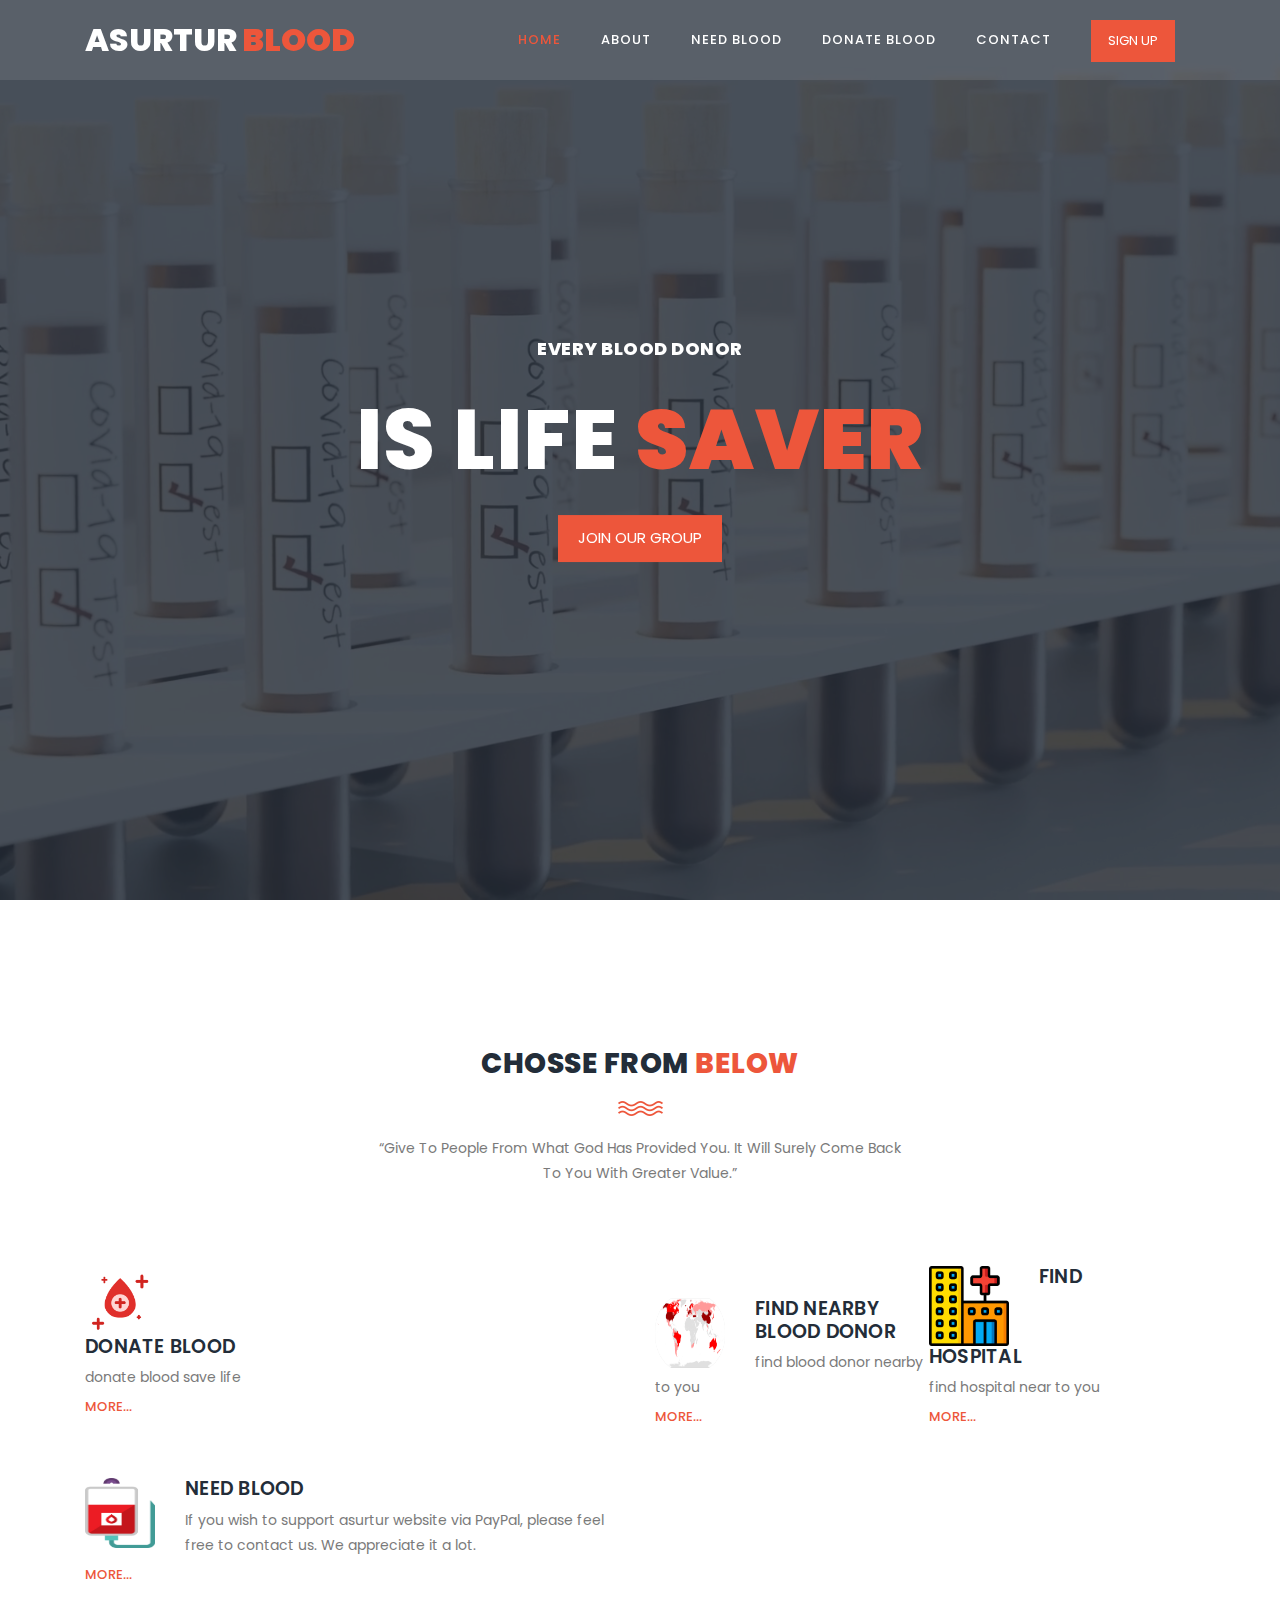
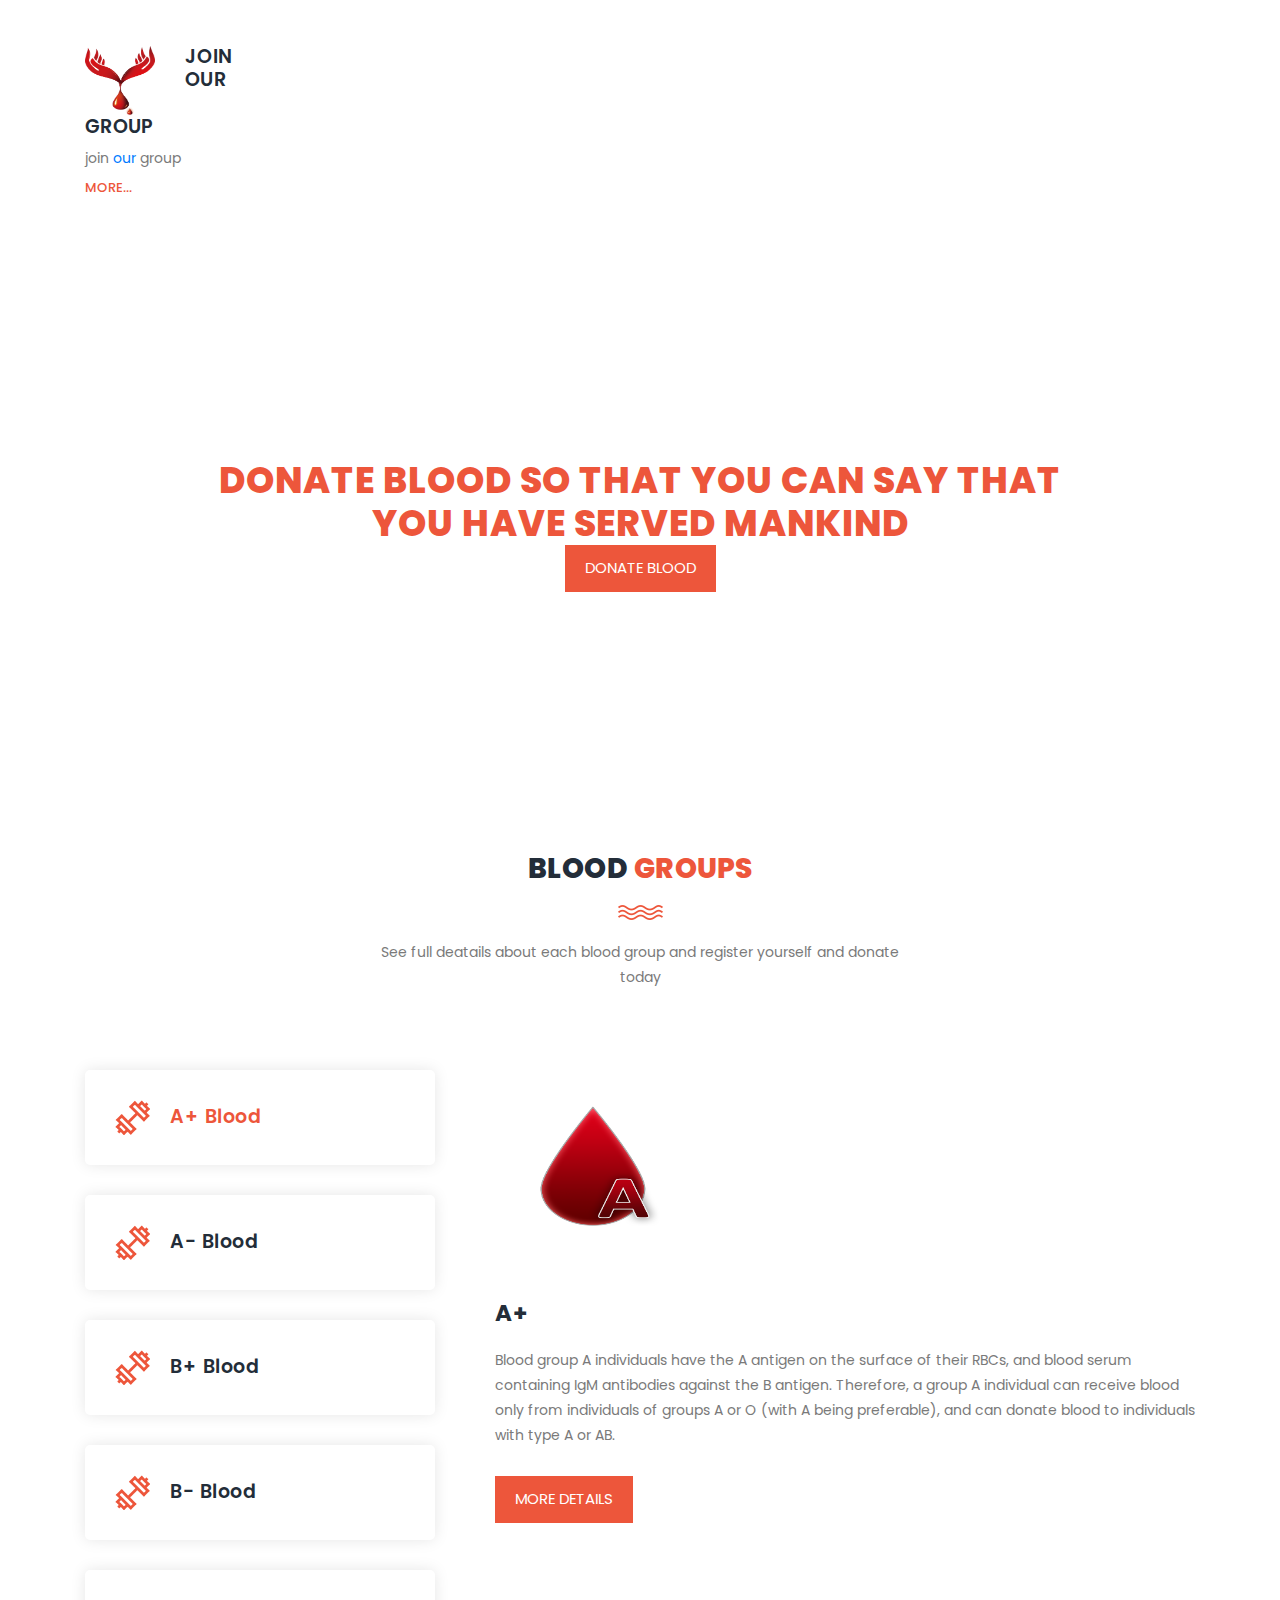
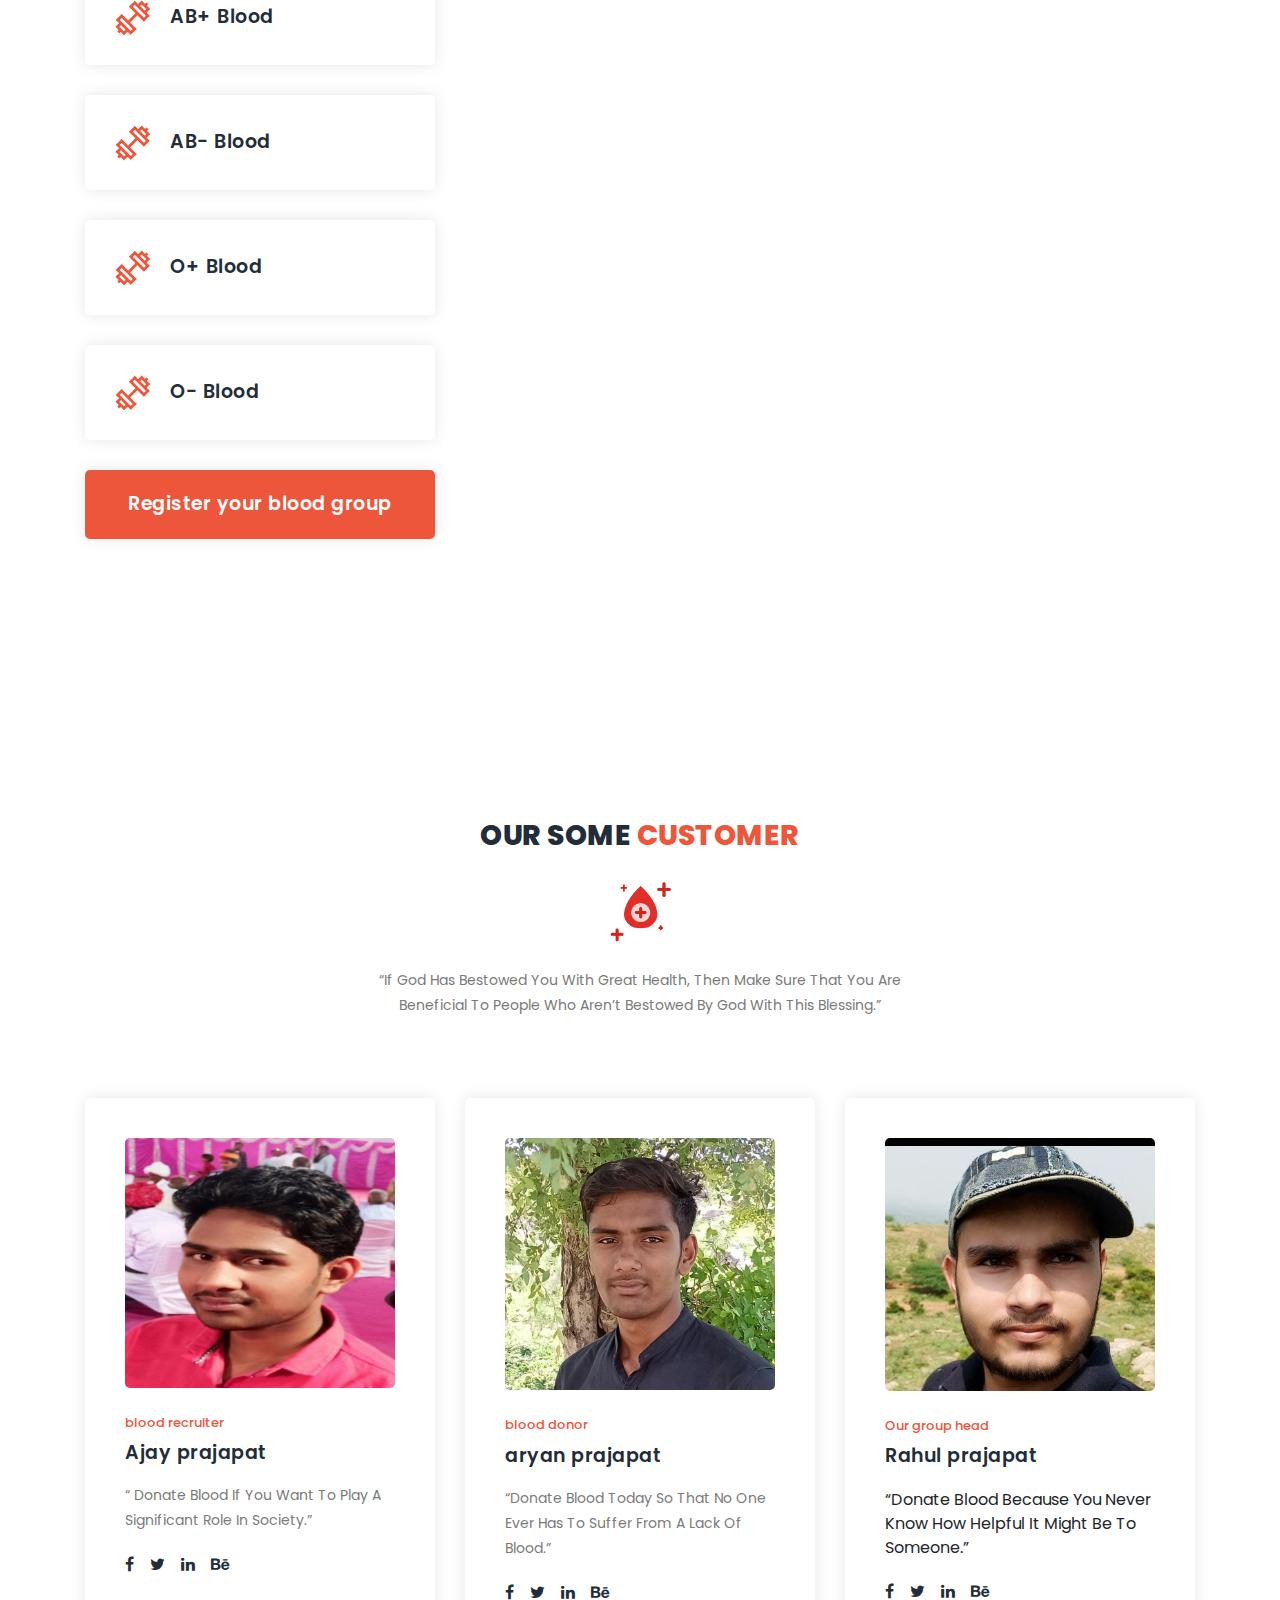
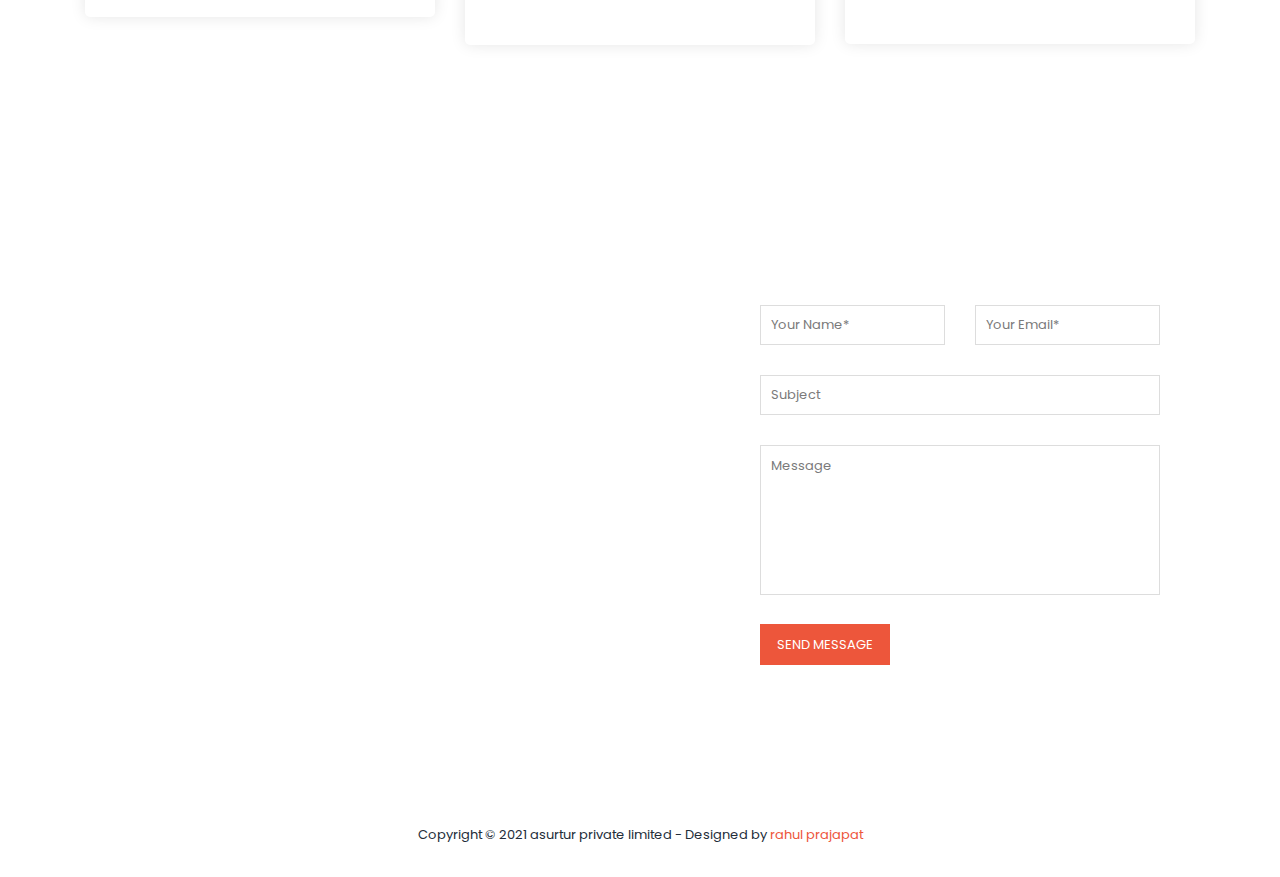
==== commit 9e396146: "Update index.html" ====
--- a/index.html
+++ b/index.html
@@ -9,7 +9,7 @@
     <meta name="author" content="">
     <link href="https://fonts.googleapis.com/css?family=Poppins:100,100i,200,200i,300,300i,400,400i,500,500i,600,600i,700,700i,800,800i,900,900i&display=swap" rel="stylesheet">
 
-    <title>asutur blood - Free CSS Template</title>
+    <title>asurtur blood</title>
 <!--
 
 asurtur blood donation
@@ -434,4 +434,4 @@
     <script src="assets/js/custom.js"></script>
 
   </body>
-</html>+</html>
